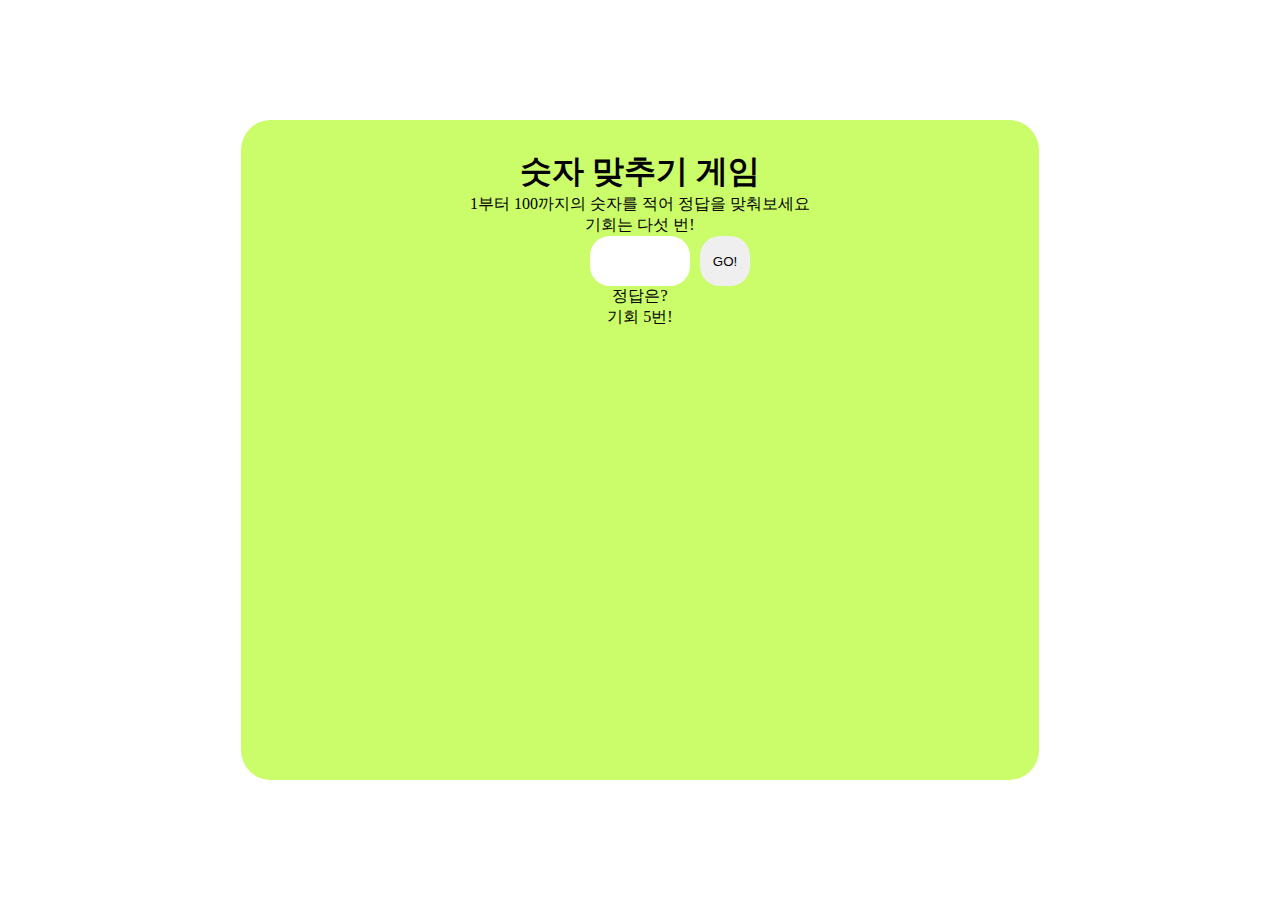
==== number-guess/index.html @ 93e29410 "혼자서 하기" ====
<!DOCTYPE html>
<html lang="en">
<head>
    <meta charset="UTF-8">
    <meta http-equiv="X-UA-Compatible" content="IE=edge">
    <meta name="viewport" content="width=device-width, initial-scale=1.0">
    <link rel="stylesheet" href="style.css">
    <title>숫자 맞추기</title>
</head>
<body>
    <div class="bg">
        <!--빨간망토가 늑대를 피해 할머니 집으로 들어가야하는데 비밀번호를 까먹었다!?-->
        <h1>숫자 맞추기 게임</h1>
        <p>1부터 100까지의 숫자를 적어 정답을 맞춰보세요<br/>기회는 다섯 번!</p>
        <div>
            <input class="inputAnswer" type="number"/>
            <button class="playButton">GO!</button>
        </div>
        <p class="resultArea">
            정답은?
        </p>
        <p class="chanceArea">
            기회 5번!
        </p>
    </div>
    <script src="main.js"></script>
</body>
</html>
---- number-guess/style.css ----
* {
    padding: 0;
    margin: 0;
}

html, body {
    height: 100%;
    width: 100%;
}

body {
    display: flex;
    align-items: center;
    justify-content: center;
}

.bg {
    background: rgb(203, 252, 105);
    width: calc(60% - 30px);
    height: calc(70% - 30px);
    border-radius: 30px;
    text-align: center;
    padding: 30px
}

.bg>div {
    position: relative;
}

.inputAnswer {
    width: 100px;
    height: 50px;
    border: none;
    border-radius: 20px;
    text-align: center;
    font-size: 30px;
}

.playButton {
    width: 50px;
    height: 50px;
    border: none;
    border-radius: 20px;
    position: absolute;
    left: calc(50% + 60px);
    cursor: pointer;
}

input::-webkit-inner-spin-button {
  -webkit-appearance: none;
}
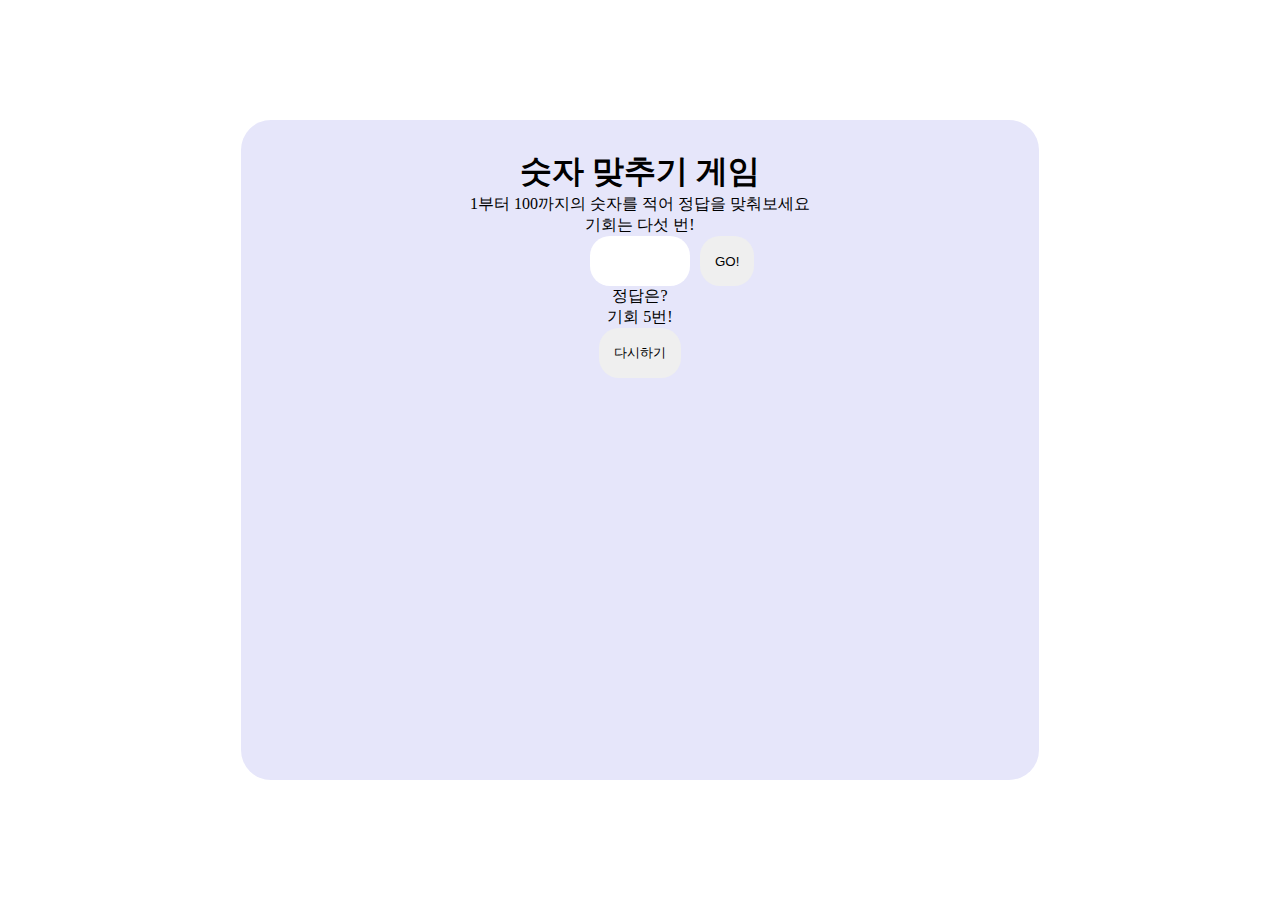
==== commit e5440988: "hi" ====
--- a/number-guess/index.html
+++ b/number-guess/index.html
@@ -13,15 +13,28 @@
         <h1>숫자 맞추기 게임</h1>
         <p>1부터 100까지의 숫자를 적어 정답을 맞춰보세요<br/>기회는 다섯 번!</p>
         <div>
-            <input class="inputAnswer" type="number"/>
-            <button class="playButton">GO!</button>
+            <input id="inputAnswer" type="number"/>
+            <button class="btn" id="playButton">GO!</button>
         </div>
-        <p class="resultArea">
+        <p id="resultArea">
             정답은?
         </p>
-        <p class="chanceArea">
+        <p id="chanceArea">
             기회 5번!
         </p>
+        <button class="btn" id="resetButton">다시하기</button>
+        <!--<div id="dial">
+            <button value="1">1</button>
+            <button value="2">2</button>
+            <button value="3">3</button>
+            <button value="4">4</button>
+            <button value="5">5</button>
+            <button value="6">6</button>
+            <button value="7">7</button>
+            <button value="8">8</button>
+            <button value="9">9</button>
+            <button value="0">0</button>
+        </div>-->
     </div>
     <script src="main.js"></script>
 </body>
--- a/number-guess/style.css
+++ b/number-guess/style.css
@@ -15,7 +15,7 @@
 }
 
 .bg {
-    background: rgb(203, 252, 105);
+    background: lavender;
     width: calc(60% - 30px);
     height: calc(70% - 30px);
     border-radius: 30px;
@@ -27,7 +27,7 @@
     position: relative;
 }
 
-.inputAnswer {
+#inputAnswer {
     width: 100px;
     height: 50px;
     border: none;
@@ -36,14 +36,18 @@
     font-size: 30px;
 }
 
-.playButton {
-    width: 50px;
+#playButton {
+    position: absolute;
+    left: calc(50% + 60px);
+}
+
+.btn {
+    width: auto;
     height: 50px;
     border: none;
     border-radius: 20px;
-    position: absolute;
-    left: calc(50% + 60px);
     cursor: pointer;
+    padding: 0 15px;
 }
 
 input::-webkit-inner-spin-button {
